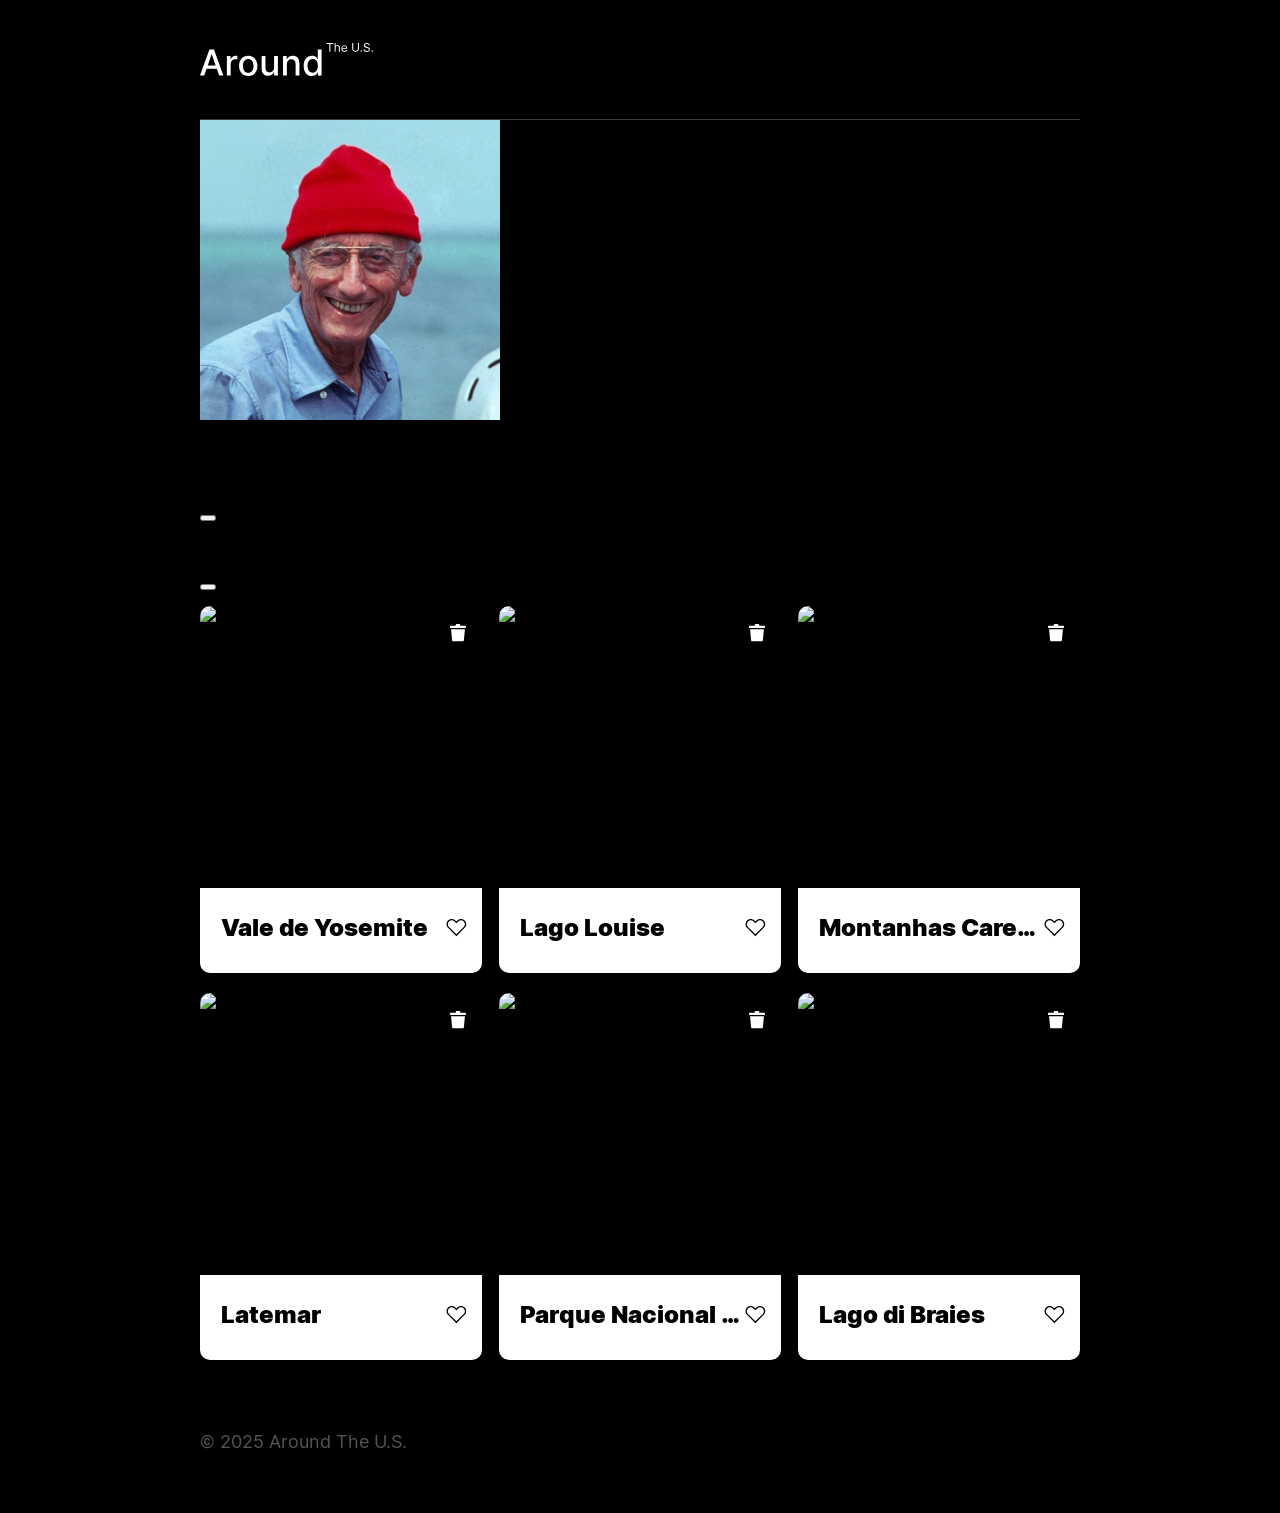
==== index.html @ 88f5cb55 "Initial commit" ====
<!DOCTYPE html>
<html lang="pt">
  <head>
    <meta charset="UTF-8" />
    <meta content="width=device-width, initial-scale=1.0" name="viewport" />
    <meta content="ie=edge" http-equiv="X-UA-Compatible" />
    <title>Around The U.S.</title>
    <link href="./pages/index.css" rel="stylesheet" />
  </head>
  <body class="page">
    <div class="page__content">
      <header class="header page__section">
        <img
          alt="Logotipo Around The U.S."
          class="logo header__logo"
          src="./images/logo.svg"
        />
      </header>
      <main class="content">
        <section class="profile page__section">
          <img class="profile__image" src="./images/avatar.jpg" alt="Avatar" />
          <div class="profile__info">
            <h1 class="profile__title">Jacques Cousteau</h1>
            <button
              aria-label="Editar perfil"
              class="profile__edit-button"
              type="button"
            ></button>
            <p class="profile__description">Explorador</p>
          </div>
          <button
            aria-label="Adicionar cartão"
            class="profile__add-button"
            type="button"
          ></button>
        </section>
        <section class="cards page__section">
          <ul class="cards__list">
            <li class="card">
              <img
                class="card__image"
                src="https://practicum-content.s3.us-west-1.amazonaws.com/web-code/moved_yosemite.jpg"
                alt="Vale de Yosemite"
              />
              <button
                aria-label="Excluir cartão"
                class="card__delete-button"
                type="button"
              ></button>
              <div class="card__description">
                <h2 class="card__title">Vale de Yosemite</h2>
                <button
                  aria-label="Botão de curtir"
                  class="card__like-button"
                  type="button"
                ></button>
              </div>
            </li>
            <li class="card">
              <img
                class="card__image"
                src="https://practicum-content.s3.us-west-1.amazonaws.com/web-code/moved_lake-louise.jpg"
                alt="Lago Louise"
              />
              <button
                aria-label="Excluir cartão"
                class="card__delete-button"
                type="button"
              ></button>
              <div class="card__description">
                <h2 class="card__title">Lago Louise</h2>
                <button
                  aria-label="Botão de curtir"
                  class="card__like-button"
                  type="button"
                ></button>
              </div>
            </li>
            <li class="card">
              <img
                class="card__image"
                src="https://practicum-content.s3.us-west-1.amazonaws.com/web-code/moved_bald-mountains.jpg"
                alt="Montanhas Carecas"
              />
              <button
                aria-label="Excluir cartão"
                class="card__delete-button"
                type="button"
              ></button>
              <div class="card__description">
                <h2 class="card__title">Montanhas Carecas</h2>
                <button
                  aria-label="Botão de curtir"
                  class="card__like-button"
                  type="button"
                ></button>
              </div>
            </li>
            <li class="card">
              <img
                class="card__image"
                src="https://practicum-content.s3.us-west-1.amazonaws.com/web-code/moved_latemar.jpg"
                alt="Latemar"
              />
              <button
                aria-label="Excluir cartão"
                class="card__delete-button"
                type="button"
              ></button>
              <div class="card__description">
                <h2 class="card__title">Latemar</h2>
                <button
                  aria-label="Botão de curtir"
                  class="card__like-button"
                  type="button"
                ></button>
              </div>
            </li>
            <li class="card">
              <img
                class="card__image"
                src="https://practicum-content.s3.us-west-1.amazonaws.com/web-code/moved_vanoise.jpg"
                alt="Parque Nacional da Vanoise"
              />
              <button
                aria-label="Excluir cartão"
                class="card__delete-button"
                type="button"
              ></button>
              <div class="card__description">
                <h2 class="card__title">Parque Nacional da Vanoise</h2>
                <button
                  aria-label="Botão de curtir"
                  class="card__like-button"
                  type="button"
                ></button>
              </div>
            </li>
            <li class="card">
              <img
                class="card__image"
                src="https://practicum-content.s3.us-west-1.amazonaws.com/web-code/moved_lago.jpg"
                alt="Lago di Braies"
              />
              <button
                aria-label="Excluir cartão"
                class="card__delete-button"
                type="button"
              ></button>
              <div class="card__description">
                <h2 class="card__title">Lago di Braies</h2>
                <button
                  aria-label="Botão de curtir"
                  class="card__like-button"
                  type="button"
                ></button>
              </div>
            </li>
          </ul>
        </section>
      </main>
      <footer class="footer page__section">
        <p class="footer__copyright">© 2025 Around The U.S.</p>
      </footer>
      <div class="popup" id="edit-popup">
        <div class="popup__content">
          <button
            aria-label="Fechar pop-up"
            class="popup__close"
            type="button"
          ></button>
          <h3 class="popup__title">Editar perfil</h3>
          <form class="popup__form" id="edit-profile-form">
            <input
              class="popup__input popup__input_type_name"
              name="name"
              placeholder="Nome"
              type="text"
            />
            <input
              class="popup__input popup__input_type_description"
              name="description"
              placeholder="Sobre mim"
              type="text"
            />
            <button class="button popup__button" type="submit">Salvar</button>
          </form>
        </div>
      </div>
      <div class="popup" id="new-card-popup">
        <div class="popup__content">
          <button
            aria-label="Fechar pop-up"
            class="popup__close"
            type="button"
          ></button>
          <h3 class="popup__title">Novo local</h3>
          <form class="popup__form" id="new-card-form">
            <input
              class="popup__input popup__input_type_card-name"
              name="place-name"
              placeholder="Título"
              required
              type="text"
            />
            <input
              class="popup__input popup__input_type_url"
              name="link"
              placeholder="Link de Imagem"
              required
              type="url"
            />
            <button class="button popup__button" type="submit">Criar</button>
          </form>
        </div>
      </div>
      <div class="popup" id="image-popup">
        <div class="popup__content popup__content_content_image">
          <button
            aria-label="Fechar pop-up"
            class="popup__close"
            type="button"
          ></button>
          <img alt="" class="popup__image" src="#" />
          <p class="popup__caption"></p>
        </div>
      </div>
    </div>
  </body>
</html>
---- pages/index.css ----
@import url("../vendor/normalize.css");
@import url("../vendor/fonts.css");

@import url("../blocks/page.css");
@import url("../blocks/header.css");
@import url("../blocks/content.css");
@import url("../blocks/footer.css");
@import url("../blocks/profile.css");
@import url("../blocks/cards.css");
@import url("../blocks/card.css");
@import url("../blocks/popup.css");
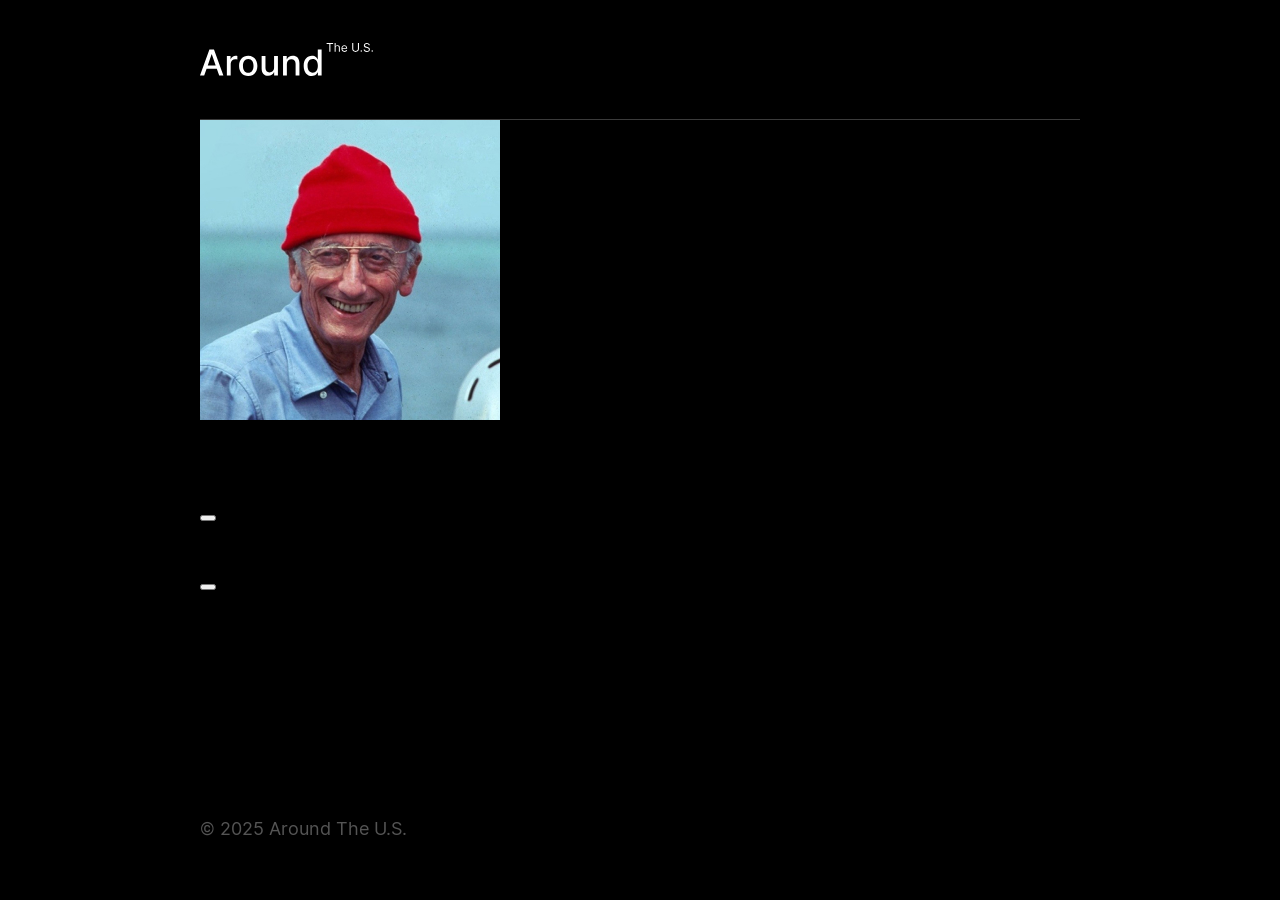
==== commit 1692be22: "interatividade com usuario gerada" ====
--- a/index.html
+++ b/index.html
@@ -1,4 +1,4 @@
-<!DOCTYPE html>
+<!doctype html>
 <html lang="pt">
   <head>
     <meta charset="UTF-8" />
@@ -34,130 +34,28 @@
             type="button"
           ></button>
         </section>
+
         <section class="cards page__section">
-          <ul class="cards__list">
-            <li class="card">
-              <img
-                class="card__image"
-                src="https://practicum-content.s3.us-west-1.amazonaws.com/web-code/moved_yosemite.jpg"
-                alt="Vale de Yosemite"
-              />
+          <ul class="cards__list"></ul>
+        </section>
+        <template id="card_template">
+          <li class="card">
+            <img class="card__image" src="" alt="" />
+            <button
+              aria-label="Excluir cartão"
+              class="card__delete-button"
+              type="button"
+            ></button>
+            <div class="card__description">
+              <h2 class="card__title"></h2>
               <button
-                aria-label="Excluir cartão"
-                class="card__delete-button"
+                aria-label="Botão de curtir"
+                class="card__like-button"
                 type="button"
               ></button>
-              <div class="card__description">
-                <h2 class="card__title">Vale de Yosemite</h2>
-                <button
-                  aria-label="Botão de curtir"
-                  class="card__like-button"
-                  type="button"
-                ></button>
-              </div>
-            </li>
-            <li class="card">
-              <img
-                class="card__image"
-                src="https://practicum-content.s3.us-west-1.amazonaws.com/web-code/moved_lake-louise.jpg"
-                alt="Lago Louise"
-              />
-              <button
-                aria-label="Excluir cartão"
-                class="card__delete-button"
-                type="button"
-              ></button>
-              <div class="card__description">
-                <h2 class="card__title">Lago Louise</h2>
-                <button
-                  aria-label="Botão de curtir"
-                  class="card__like-button"
-                  type="button"
-                ></button>
-              </div>
-            </li>
-            <li class="card">
-              <img
-                class="card__image"
-                src="https://practicum-content.s3.us-west-1.amazonaws.com/web-code/moved_bald-mountains.jpg"
-                alt="Montanhas Carecas"
-              />
-              <button
-                aria-label="Excluir cartão"
-                class="card__delete-button"
-                type="button"
-              ></button>
-              <div class="card__description">
-                <h2 class="card__title">Montanhas Carecas</h2>
-                <button
-                  aria-label="Botão de curtir"
-                  class="card__like-button"
-                  type="button"
-                ></button>
-              </div>
-            </li>
-            <li class="card">
-              <img
-                class="card__image"
-                src="https://practicum-content.s3.us-west-1.amazonaws.com/web-code/moved_latemar.jpg"
-                alt="Latemar"
-              />
-              <button
-                aria-label="Excluir cartão"
-                class="card__delete-button"
-                type="button"
-              ></button>
-              <div class="card__description">
-                <h2 class="card__title">Latemar</h2>
-                <button
-                  aria-label="Botão de curtir"
-                  class="card__like-button"
-                  type="button"
-                ></button>
-              </div>
-            </li>
-            <li class="card">
-              <img
-                class="card__image"
-                src="https://practicum-content.s3.us-west-1.amazonaws.com/web-code/moved_vanoise.jpg"
-                alt="Parque Nacional da Vanoise"
-              />
-              <button
-                aria-label="Excluir cartão"
-                class="card__delete-button"
-                type="button"
-              ></button>
-              <div class="card__description">
-                <h2 class="card__title">Parque Nacional da Vanoise</h2>
-                <button
-                  aria-label="Botão de curtir"
-                  class="card__like-button"
-                  type="button"
-                ></button>
-              </div>
-            </li>
-            <li class="card">
-              <img
-                class="card__image"
-                src="https://practicum-content.s3.us-west-1.amazonaws.com/web-code/moved_lago.jpg"
-                alt="Lago di Braies"
-              />
-              <button
-                aria-label="Excluir cartão"
-                class="card__delete-button"
-                type="button"
-              ></button>
-              <div class="card__description">
-                <h2 class="card__title">Lago di Braies</h2>
-                <button
-                  aria-label="Botão de curtir"
-                  class="card__like-button"
-                  type="button"
-                ></button>
-              </div>
-            </li>
-          </ul>
-        </section>
+            </div>
+          </li>
+        </template>
       </main>
       <footer class="footer page__section">
         <p class="footer__copyright">© 2025 Around The U.S.</p>
@@ -226,5 +124,6 @@
         </div>
       </div>
     </div>
+    <script src="scripts/index.js"></script>
   </body>
 </html>
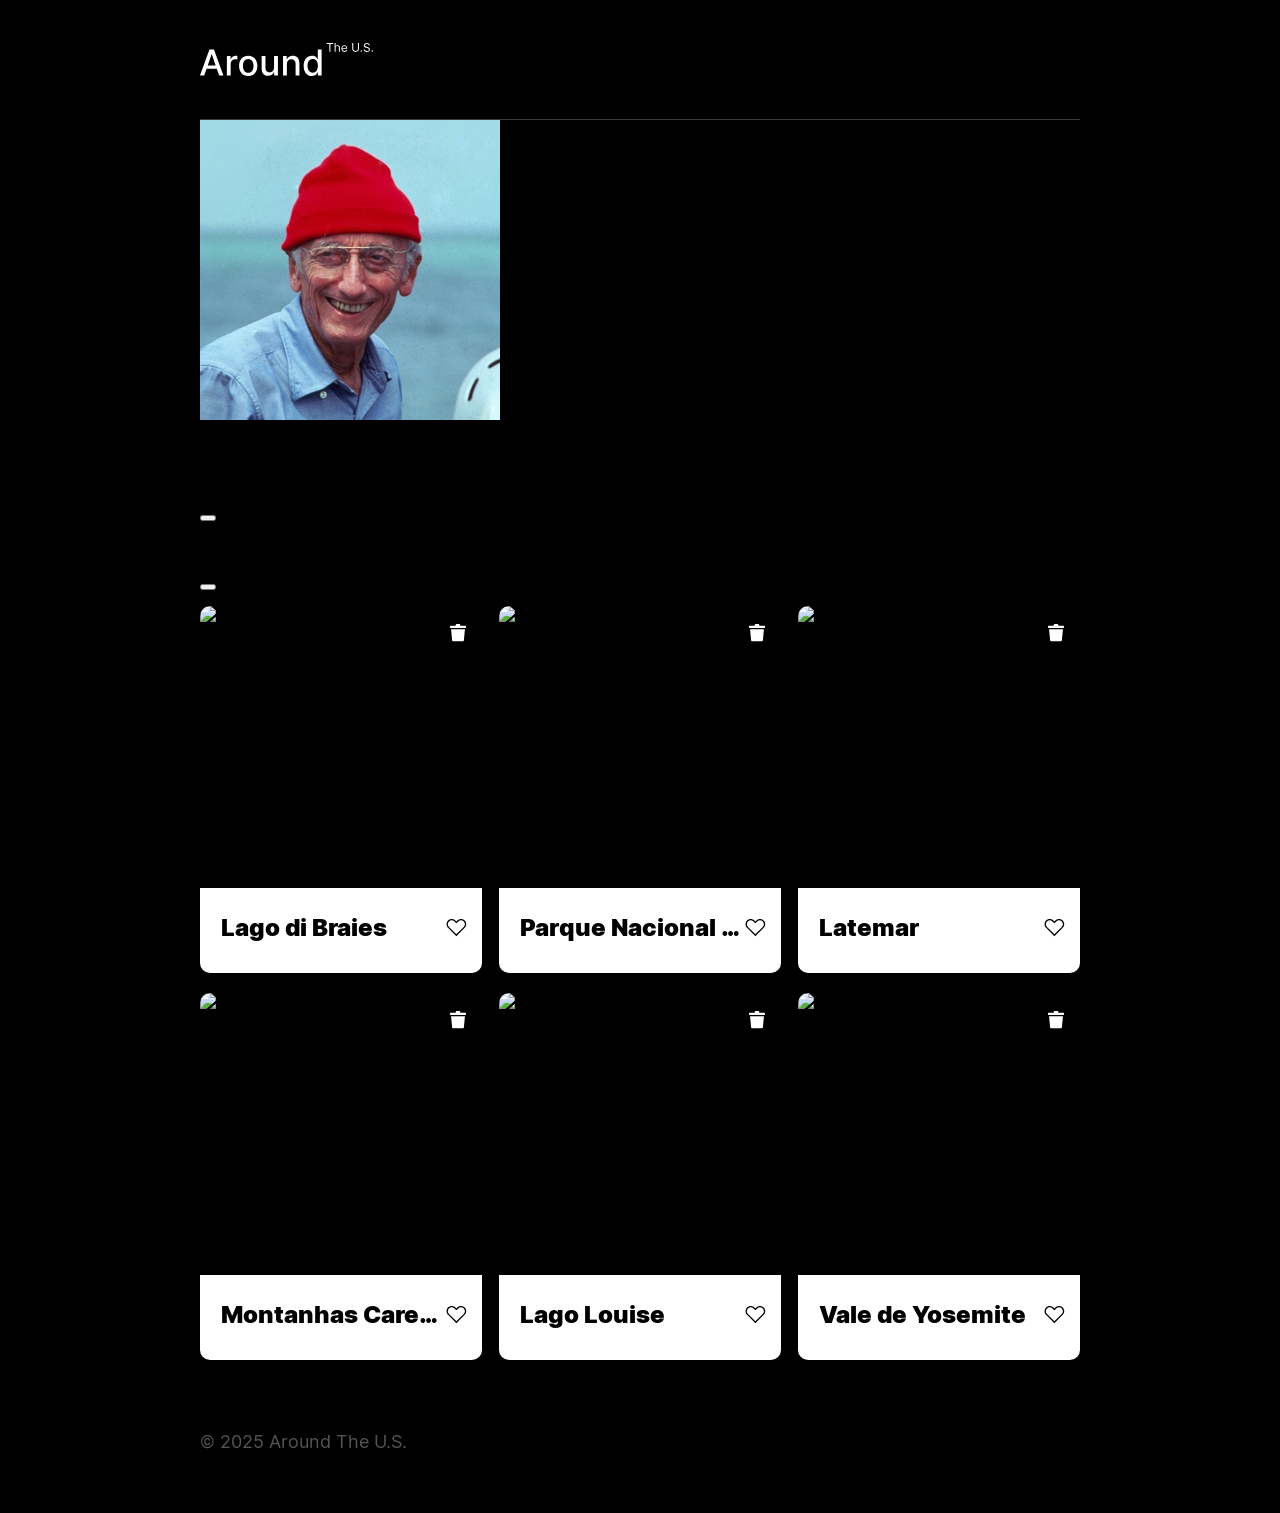
==== commit 048f9bed: "form html alterado e validação adicionada" ====
--- a/index.html
+++ b/index.html
@@ -68,19 +68,31 @@
             type="button"
           ></button>
           <h3 class="popup__title">Editar perfil</h3>
-          <form class="popup__form" id="edit-profile-form">
+          <form class="popup__form" id="edit-profile-form" novalidate>
             <input
               class="popup__input popup__input_type_name"
+              id="profile-name-input"
               name="name"
               placeholder="Nome"
               type="text"
+              required
+              minlength="2"
+              maxlength="40"
             />
+            <span class="popup__error" id="profile-name-input-error"></span>
+
             <input
               class="popup__input popup__input_type_description"
+              id="profile-about-input"
               name="description"
               placeholder="Sobre mim"
               type="text"
+              required
+              minlength="2"
+              maxlength="200"
             />
+            <span class="popup__error" id="profile-about-input-error"></span>
+
             <button class="button popup__button" type="submit">Salvar</button>
           </form>
         </div>
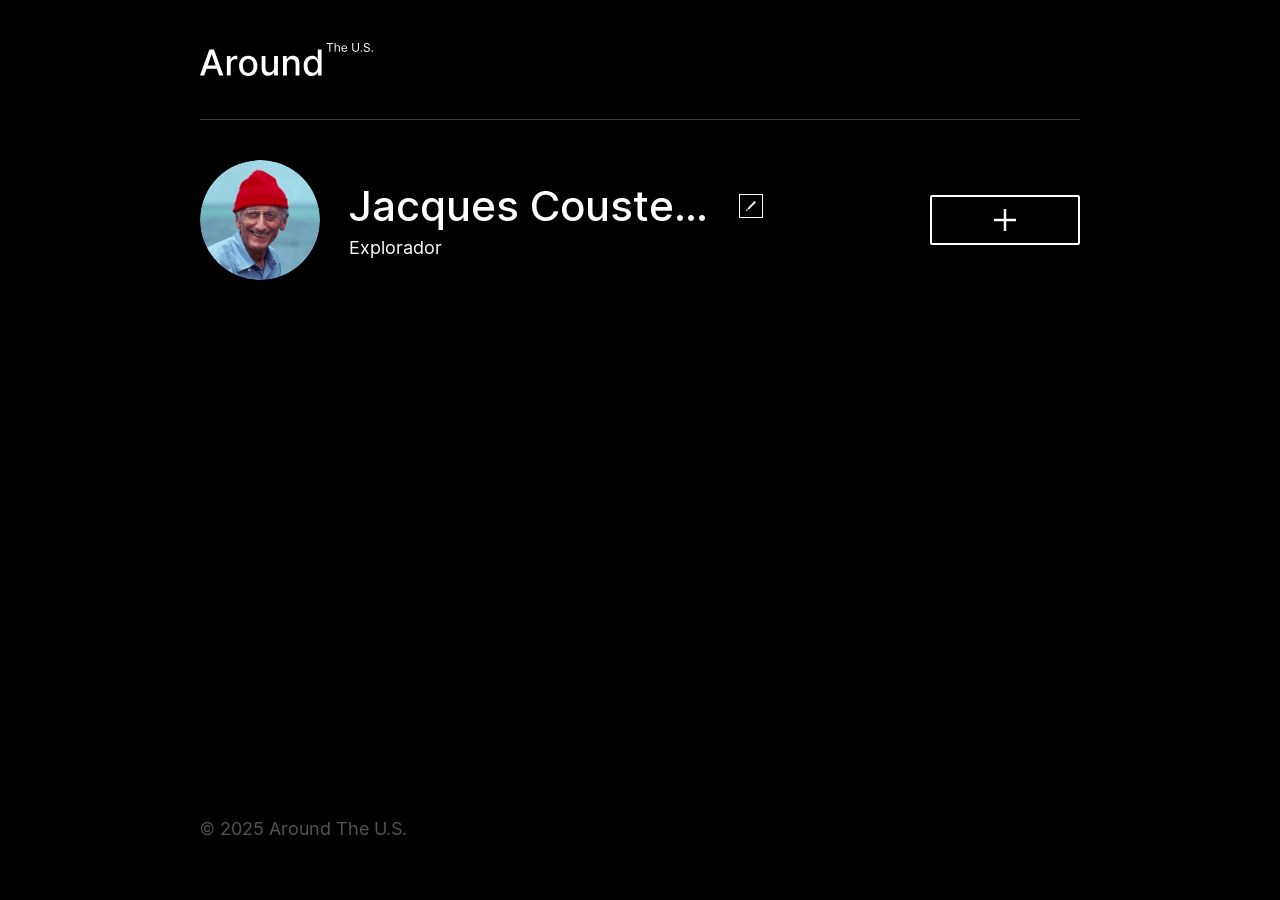
==== commit be0e27e7: "Mudanças projeto 12" ====
--- a/index.html
+++ b/index.html
@@ -18,7 +18,14 @@
       </header>
       <main class="content">
         <section class="profile page__section">
-          <img class="profile__image" src="./images/avatar.jpg" alt="Avatar" />
+          <div class="profile__avatar-wrap">
+            <img class="profile__image" src="./images/avatar.jpg" alt="Avatar" />
+            <button
+              aria-label="Editar avatar"
+              class="profile__avatar-edit-button"
+              type="button"
+            ></button>
+          </div>
           <div class="profile__info">
             <h1 class="profile__title">Jacques Cousteau</h1>
             <button
@@ -60,6 +67,7 @@
       <footer class="footer page__section">
         <p class="footer__copyright">© 2025 Around The U.S.</p>
       </footer>
+
       <div class="popup" id="edit-popup">
         <div class="popup__content">
           <button
@@ -97,6 +105,7 @@
           </form>
         </div>
       </div>
+
       <div class="popup" id="new-card-popup">
         <div class="popup__content">
           <button
@@ -105,25 +114,70 @@
             type="button"
           ></button>
           <h3 class="popup__title">Novo local</h3>
-          <form class="popup__form" id="new-card-form">
+          <form class="popup__form" id="new-card-form" novalidate>
             <input
               class="popup__input popup__input_type_card-name"
+              id="card-title-input"
               name="place-name"
               placeholder="Título"
               required
               type="text"
+              minlength="2"
+              maxlength="30"
             />
+            <span class="popup__error" id="card-title-input-error"></span>
+
             <input
               class="popup__input popup__input_type_url"
+              id="card-link-input"
               name="link"
               placeholder="Link de Imagem"
               required
               type="url"
             />
+            <span class="popup__error" id="card-link-input-error"></span>
+
             <button class="button popup__button" type="submit">Criar</button>
           </form>
         </div>
       </div>
+
+      <div class="popup" id="avatar-popup">
+        <div class="popup__content">
+          <button
+            aria-label="Fechar pop-up"
+            class="popup__close"
+            type="button"
+          ></button>
+          <h3 class="popup__title">Atualizar foto de perfil</h3>
+          <form class="popup__form" id="avatar-form" novalidate>
+            <input
+              class="popup__input popup__input_type_url"
+              id="avatar-link-input"
+              name="avatar"
+              placeholder="Link da imagem"
+              required
+              type="url"
+            />
+            <span class="popup__error" id="avatar-link-input-error"></span>
+
+            <button class="button popup__button" type="submit">Salvar</button>
+          </form>
+        </div>
+      </div>
+
+      <div class="popup" id="confirm-delete-popup">
+        <div class="popup__content popup__content_content_confirm">
+          <button
+            aria-label="Fechar pop-up"
+            class="popup__close"
+            type="button"
+          ></button>
+          <h3 class="popup__title">Tem certeza?</h3>
+          <button class="button popup__button" type="button">Sim</button>
+        </div>
+      </div>
+
       <div class="popup" id="image-popup">
         <div class="popup__content popup__content_content_image">
           <button
@@ -136,6 +190,6 @@
         </div>
       </div>
     </div>
-    <script src="scripts/index.js"></script>
+    <script src="scripts/index.js" type="module"></script>
   </body>
 </html>
